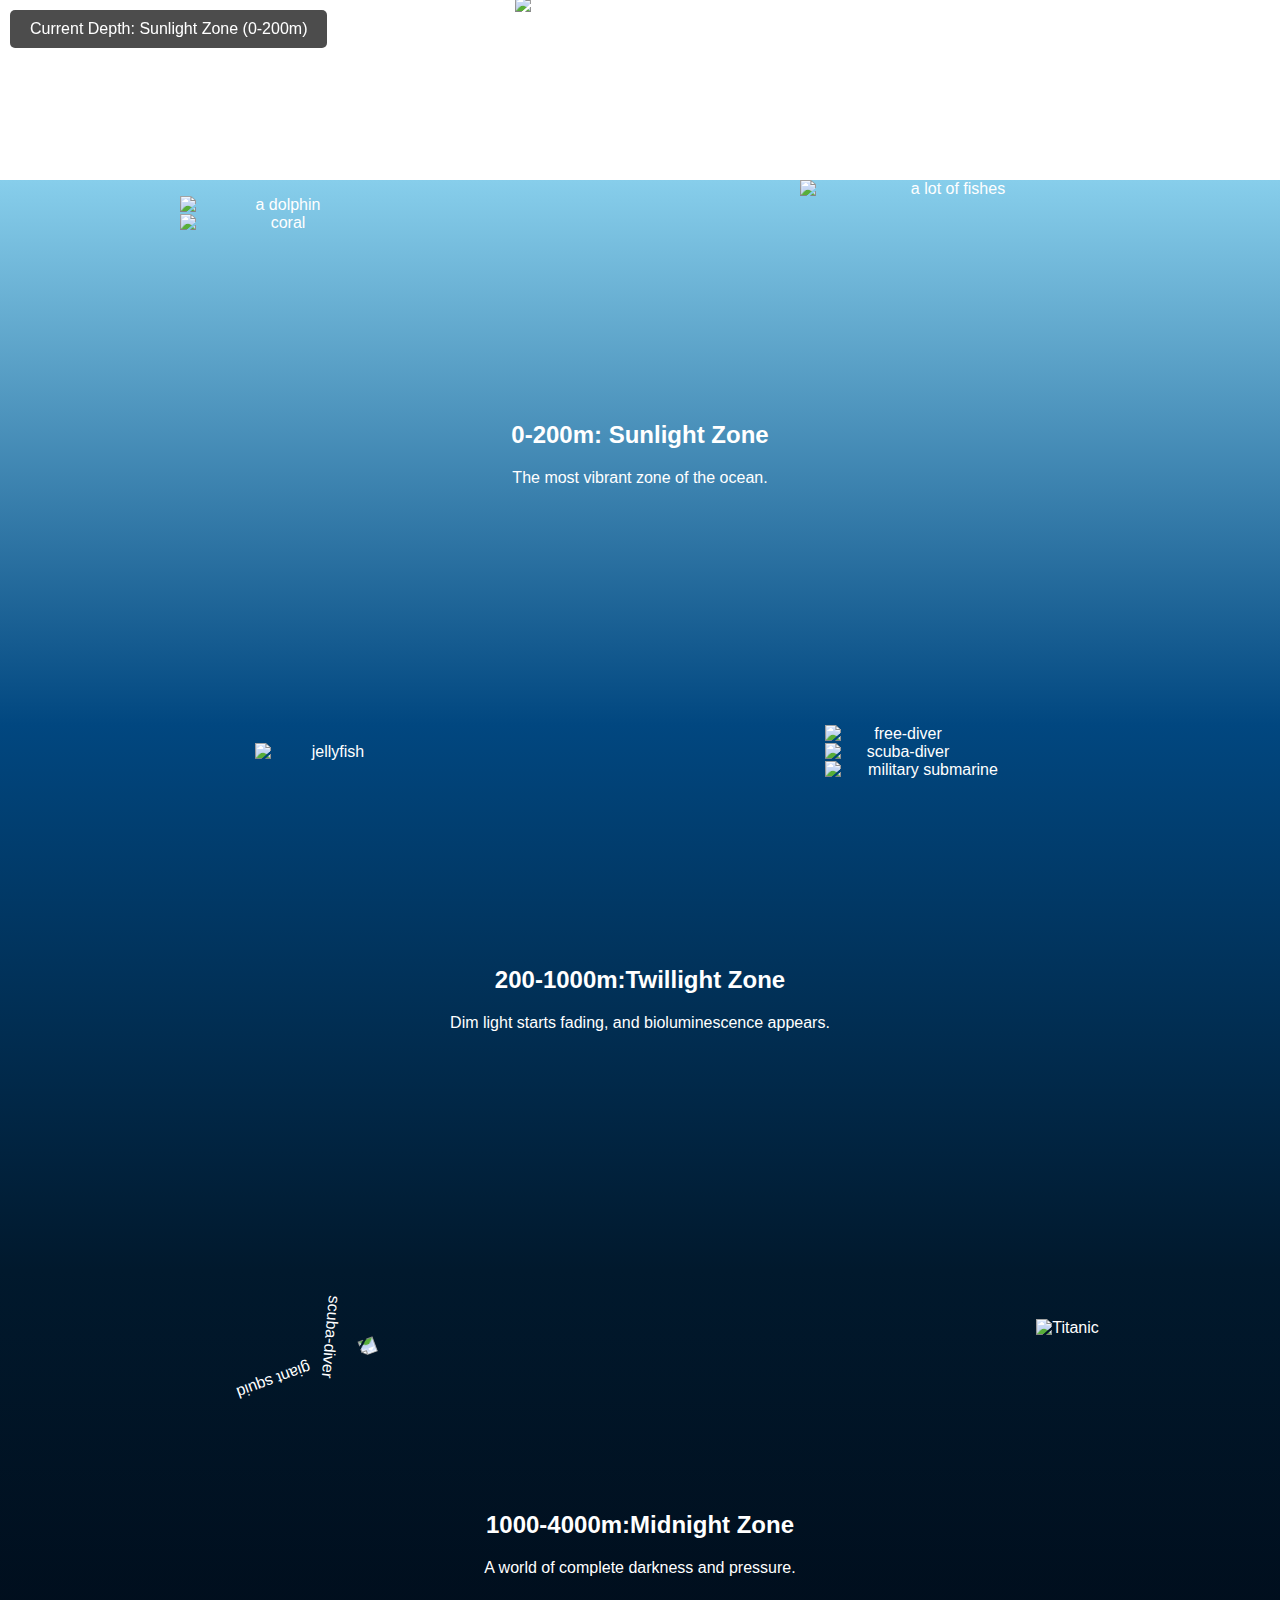
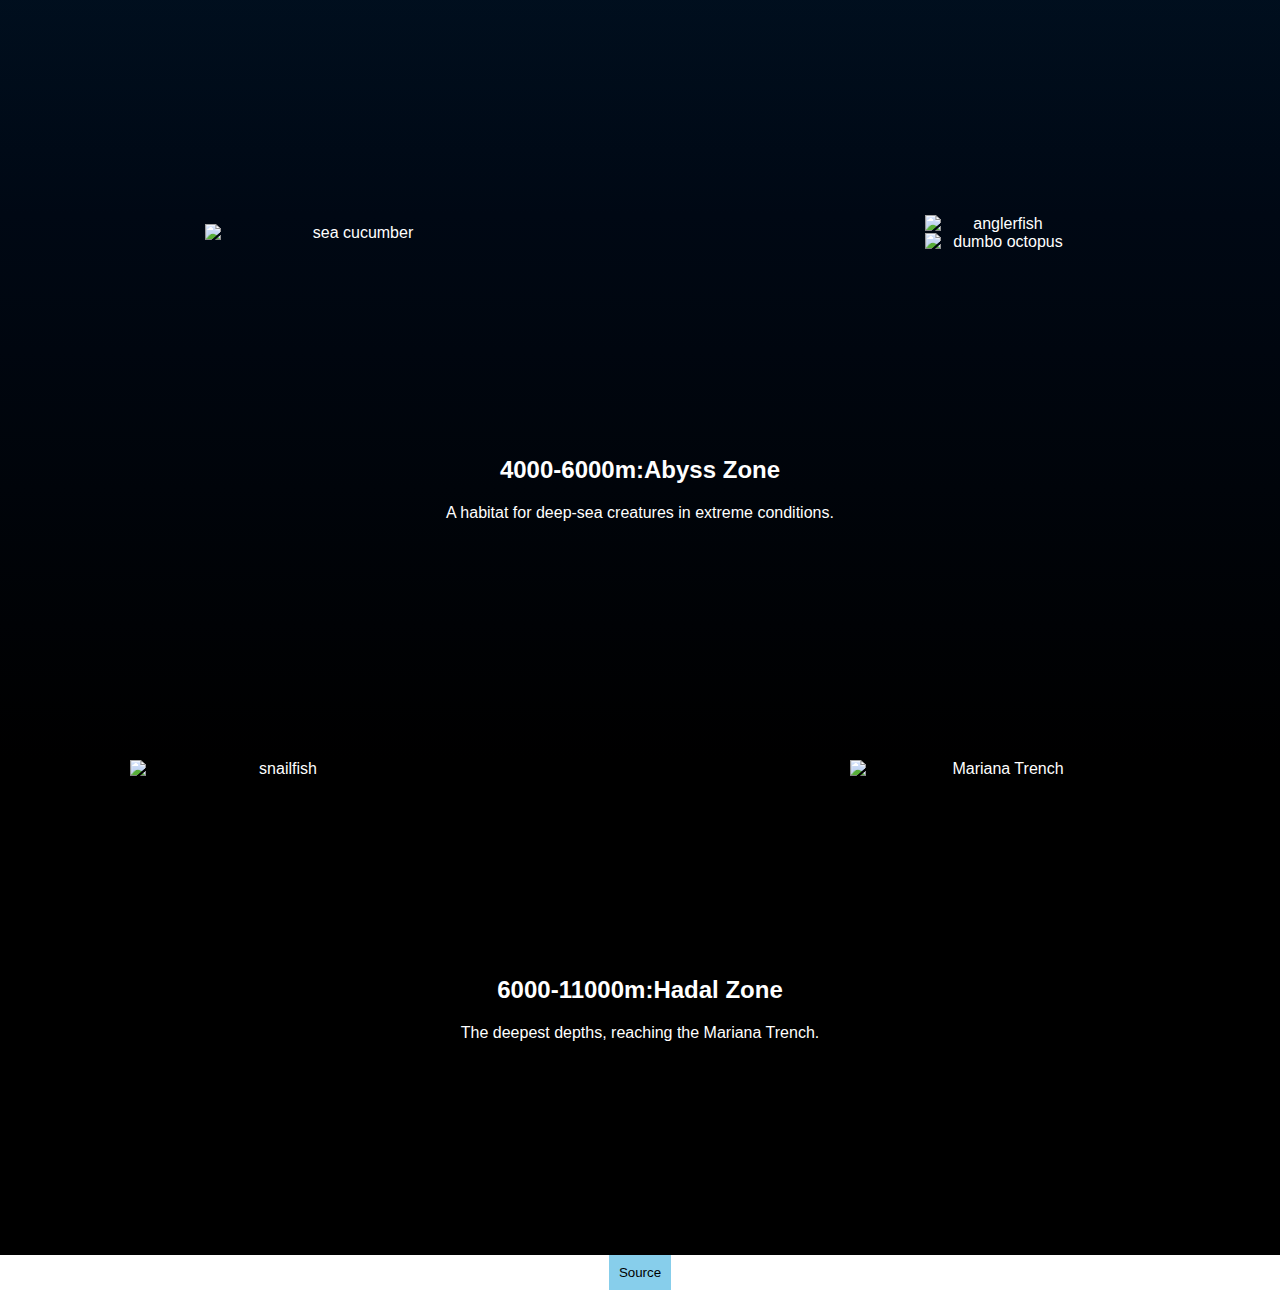
==== index.html @ 6492eb27 "Add files via upload" ====
<!DOCTYPE html>
<html>

<head>
    <meta name="viewport" content="width=device-width,initial-scale=1.0" />
    <link rel="stylesheet" href="styles.css">
    <title>Ocean Exploration</title>
    <!-- google font -->
    <link rel="preconnect" href="https://fonts.googleapis.com">
    <link rel="preconnect" href="https://fonts.gstatic.com" crossorigin>
    <link
        href="https://fonts.googleapis.com/css2?family=Cormorant+SC:wght@300;400;500;600;700&family=Girassol&family=Rye&display=swap"
        rel="stylesheet">
</head>

<body>
    <div id="current-depth">Current Depth: Sunlight Zone (0-200m)</div>
    <header class="header-container">
        <h1 class="rye-regular">Dive Deep! Start Ocean Exploration</h1>
        <img src="assets/ship.png" alt="ship" width="250px" height="250px" />
    </header>
    <section class="depth-section" id="sunlight-zone">
        <div class="image-container">
            <div class="sunlight-left">
                <div class="creature">
                    <img src="assets/dolphin.png" alt="a dolphin" class="side-image">
                    <span class="info">Dolphins live in the 0-200m sunlight zone because it's rich in food like fish and
                        squid, and they need to surface regularly to breathe.</span>
                </div>
                <div class="creature">
                    <img src="assets/coral.png" alt="coral" class="side-image">
                    <span class="info">Corals are living animals that build massive reefs, providing habitats for
                        thousands of marine species and protecting coastlines from erosion.</span>
                </div>
            </div>
            <div class="sunlight-right">
                <div class="creature">
                    <img id="fish" src="assets/fishes.png" alt="a lot of fishes" class="large-side-image">
                    <span class="info">Fish thrive in the sunlight zone because the abundant light supports rich
                        plankton growth, which forms the base of the marine food chain.</span>
                </div>
            </div>
        </div>
        <div class="text-container">
            <h2>0-200m: Sunlight Zone</h2>
            <p>The most vibrant zone of the ocean.</p>
        </div>
    </section>

    <section class="depth-section" id="twilight-zone">
        <div class="image-container">
            <div class="twilight-left">
                <div class="creature">
                    <img src="assets/jelly fish.png" alt="jellyfish" class="two-side-image">
                    <span class="info">Jellyfish in the twilight zone glow with bioluminescence to communicate, attract
                        prey, or deter predators in the dim depths.</span>
                </div>
            </div>
            <div class="twilight-right">
                <div class="creature">
                    <img src="assets/free-dive.png" alt="free-diver" class="two-side-image">
                    <!-- onclick=...(this) and data type learned from ChatGPT -->
                    <button onclick="openModal(this)" class="openModal-two" data-type="free-dive">Click me!</button>
                </div>
                <div class="creature">
                    <img src="assets/scuba.png" alt="scuba-diver" class="two-side-image">
                    <button onclick="openModal(this)" class="openModal-two" data-type="scuba-dive">Click me!</button>
                </div>

                <div class="creature">
                    <img src="assets/submarine.png" alt="military submarine" class="side-image">
                    <span class="info">Military submarines, like the Russian Typhoon-class, can dive to incredible
                        depths of up to 900 meters, allowing them to operate stealthily in the ocean.
                    </span>
                </div>
            </div>
        </div>
        <div class="text-container">
            <h2>200-1000m:Twillight Zone</h2>
            <p>Dim light starts fading, and bioluminescence appears.</p>
        </div>
    </section>

    <div id="sharedModal" class="modalBackground">
        <div class="modal">
            <div class="modalHeader">
                <button onclick="closeModal()" class="closeButton">X</button>
            </div>
            <div class="modalContent">
                <h3 id="modalTitle">Title</h3>
                <p id="modalText">Content.</p>
                <img id="modalImage" src="" alt="" style="width: 100%; height: auto;">
            </div>
        </div>
    </div>

    <section class="depth-section" id="midnight-zone">
        <div class="image-container">
            <div class="midnight-left">
                <div class="creature">
                    <img id="whale" src="assets/whale.webp" alt="scuba-diver" class="large-side-image">
                    <span class="info">Sperm whales are the deepest-diving marine mammals, capable of reaching depths
                        over 2,000 meters in search of their favorite prey, giant squid.</span>
                </div>
                <div class="creature">
                    <img id="squid" src="assets/squid.png" alt="giant squid" class="side-image">
                    <span class="info">The elusive giant squid uses its massive eyes—up to 10 inches in diameter—to
                        detect faint light and spot prey in the deep ocean.
                    </span>
                </div>
            </div>
            <div class="midnight-right">
                <div class="creature">
                    <div id="titanic-container">
                        <img id="titanic" src="assets/titanic.png" alt="Titanic" class="large-side-image">
                        <div class="hover-slideshow">
                            <span class="slideshow-text">Discover Titanic!</span>
                            <div class="hover-slideshow">
                                <div class="slide">
                                    <img src="assets/Titanic-neww.png" alt="Titanic real photo">
                                </div>
                                <div class="slide">
                                    <img src="assets/Titanic_wreck.jpg" alt="Titanic wreck 1">
                                </div>
                                <div class="slide">
                                    <img src="assets/Titanic_wreck_2.png" alt="Titanic wreck 2">
                                </div>
                            </div>
                        </div>
                    </div>
                </div>
            </div>
            <div class="text-container">
                <h2>1000-4000m:Midnight Zone</h2>
                <p>A world of complete darkness and pressure.</p>
            </div>
    </section>

    <section class="depth-section" id="abyss-zone">
        <div class="image-container">
            <div class="abyss-left">
                <div class="creature">
                    <img src="assets/sea cucumber.png" alt="sea cucumber" class="large-side-image">
                    <span class="info">Sea cucumbers act as the “vacuum cleaners” of the ocean floor, recycling
                        nutrients by breaking down organic material.</span>
                </div>
            </div>
            <div class="abyss-right">
                <div class="creature">
                    <img src="assets/anglerfish.png" alt="anglerfish" class="two-side-image">
                    <span class="info">The female anglerfish uses a glowing bioluminescent lure on its head to attract
                        prey in the pitch-black depths of the ocean.</span>
                </div>
                <div class="creature">
                    <img id="octopus" src="assets/octopus.png" alt="dumbo octopus" class="two-side-image">
                    <span class="info">The Dumbo Octopus flaps its ear-like fins to glide gracefully through the abyssal
                        zone, thriving at depths of up to 6,000 meters!
                    </span>
                </div>
            </div>
        </div>
        <div class="text-container">
            <h2>4000-6000m:Abyss Zone</h2>
            <p>A habitat for deep-sea creatures in extreme conditions.</p>
        </div>

    </section>

    <section class="depth-section" id="hadal-zone">
        <div class="image-container">
            <div class="hadal-left">
                <div class="creature">
                    <img src="assets/snailfish.png" alt="snailfish" class="large-side-image">
                    <span class="info">Snailfish are the deepest-living fish. Their delicate, jelly-like bodies are
                        adapted to survive immense pressures
                        that would crush most animals.</span>
                </div>
            </div>
            <div class="hadal-right">
                <div class="creature">
                    <img src="assets/trench.png" alt="Mariana Trench" class="large-side-image">
                    <span class="info">The Mariana Trench is the deepest trench in the world, reaching 10,994 meters at
                        Challenger Deep.
                    </span>
                </div>
            </div>
        </div>
        <div class="text-container">
            <h2>6000-11000m:Hadal Zone</h2>
            <p>The deepest depths, reaching the Mariana Trench.</p>
        </div>
    </section>
    <footer>
        <button onclick="openSourceModal()" class="openModal-source">Source</button>
        <div id="sourceModal" class="modalBackground">
            <div class="modal">
                <div class="modalHeader">
                    <button onclick="closeModaltwo()" class="closeButton">X</button>
                </div>
                <div class="modalContent">
                    <h2>Citation</h2>
                    <ul>
                        <li>Text and data source: All text on this webpage was generated by the ChatGPT
                            generative AI chatbot.
                            All facts and data were verified through independent research.</li>
                        <li>Image source:<ul>
                                <li>ship:NicePNG</li>
                                <li>dolphin:Clipart Library</li>
                                <li>coral:Pngtree</li>
                                <li>a bunch of small fish:pikbest</li>
                                <li>jellyfish:Vecteezy</li>
                                <li>free-diver:pikbest</li>
                                <li>Herbert Nitsch:ModelsForDivers</li>
                                <li>scuba-diver:Pngtree</li>
                                <li>Ahmed-Gabr:Scuba Diving International</li>
                                <li>submarine:PNGimg</li>
                                <li>whale:Adobe Stock</li>
                                <li>squid:DeviantArt</li>
                                <li>Titanic:CleanPNG</li>
                                <li>Titanic slideshow:1.WikiPedia 2.WikiPedia 3.BBC</li>
                                <li>sea cucumber:Adobe Stock</li>
                                <li>anglerfish:ShutterStock</li>
                                <li>octopus:DevianArt</li>
                                <li>snailfish:illustAC</li>
                                <li>Mariana trench:Freepik</li>
                            </ul>
                        </li>
                    </ul>
                </div>
            </div>
        </div>
    </footer>
    <script src="scripts.js"></script>

</body>
---- styles.css ----
body {
    font-family: 'Gill Sans', 'Gill Sans MT', Calibri, 'Trebuchet MS', sans-serif;
    margin: 0;
    padding: 0;
    color: white;
}

header {
    height: 20vh;
    background-color: #ffffff;
    display: flex;
    flex-direction: column;
    justify-content: center;
    align-items: center;
    text-align: center;
}

header h1 {
    color: black;
    margin-bottom: 0;
}


/* google font */
.rye-regular {
    font-family: "Rye", serif;
    font-weight: 400;
    font-style: normal;
}

#current-depth {
    position: fixed;
    top: 10px;
    left: 10px;
    background: rgba(0, 0, 0, 0.7);
    color: white;
    padding: 10px 20px;
    border-radius: 5px;
    z-index: 1000;
}

.depth-section {
    position: relative;
    z-index: 1;
    height: 55vh;
    display: flex;
    flex-direction: column;
    justify-content: space-between;
    align-items: center;
    text-align: center;
    overflow: hidden;
}

#sunlight-zone {
    background: linear-gradient(to bottom, #87CEEB, #014780);
}

#twilight-zone {
    background: linear-gradient(to bottom, #014780, #01192d);
}

#midnight-zone {
    background: linear-gradient(to bottom, #01192d, #000814);
}

#abyss-zone {
    background: linear-gradient(to bottom, #000814, #000000);
}

#hadal-zone {
    background-color: #000000;
}


.image-container {
    position: static;
    display: flex;
    justify-content: space-around;
    align-items: center;
    gap: 20px;
    flex-wrap: wrap;
    z-index: auto;
}


.sunlight-left,
.twilight-left,
.midnight-left,
.abyss-left,
.hadal-left {
    display: flex;
    flex-direction: column;
    margin-right: 400px;
}

.side-image {
    width: 200px;
    height: auto;
    position: relative;
}

.two-side-image {
    width: 150px;
    height: auto;
    position: relative;
}

.large-side-image {
    width: 300px;
    height: auto;
    position: relative;
}

.large-large-side-image {
    width: auto;
    height: 400px;
    position: relative;
}

/* the "transform" property learned from ChatGPT */
.text-container {
    position: absolute;
    top: 50%;
    left: 50%;
    transform: translate(-50%, -50%);
    text-align: center;
    z-index: 100;
}

.creature {
    position: relative;
    display: flex;
    flex-direction: column;
    z-index: auto;
}

/* the transition property learned from ChatGPT */
.info {
    visibility: hidden;
    background-color: rgba(0, 0, 0, 0.8);
    color: white;
    text-align: center;
    padding: 5px;
    border-radius: 5px;
    position: absolute;
    top: 50%;
    left: 50%;
    transform: translate(-50%, -50%);
    width: 150px;
    z-index: 9999 !important;
    opacity: 0;
    transition: opacity 0.3s;
}

/* the hover effect learned from ChatGPT */
.creature:hover .info {
    visibility: visible;
    opacity: 1;
}


#abyss-zone,
#midnight-zone,
#twilight-zone,
#sunlight-zone {
    padding-bottom: 50px;
}

#fish {
    margin-bottom: 50px;
}

#squid {
    margin-top: 30px;
    transform: rotate(160deg)
}

#whale {
    margin-top: 50px;
    transform: rotate(95deg);

}

#titanic {
    margin-left: 50px;
}


#titanic-container {
    position: relative;
    z-index: 200;
    margin-left: 85px;
}


.hover-slideshow {
    position: absolute;
    top: 0;
    left: 0;
    width: 100%;
    height: 100%;
    display: none;
    z-index: 10;
}



.slide {
    position: absolute;
    width: 100%;
    height: 100%;
    top: 0;
    left: 0;
    opacity: 0;
    transition: opacity 1s ease-in-out;
}

.slide img {
    width: 100%;
    height: 100%;
    object-fit: cover;
}

.slideshow-text {
    position: absolute;
    top: -30px;
    display: flex;
    justify-content: center;
    color: white;
    background: rgba(0, 0, 0, 0.7);
    padding: 5px 10px;
    border-radius: 5px;
    opacity: 0;
    visibility: hidden;
    transition: opacity 0.2s ease-in-out;
}

/* the hover slideshow effect learned from ChatGPT */
#titanic-container:hover .hover-slideshow {
    opacity: 1;
    visibility: visible;
    transition-delay: 0s;
    display: block;
}

#titanic-container:hover .slideshow-text {
    opacity: 1;
    visibility: visible;
    transition-delay: 0s;
}

footer {
    color: black;
    text-align: center;
}

button {
    background: none;
    border: none;
    cursor: pointer;
}

.openModal-source {
    background-color: skyblue;
    padding: 10px;
}


.openModal-two {
    visibility: hidden;
    position: absolute;
    top: 50%;
    left: 50%;
    transform: translate(-50%, -50%);
    padding: 10px 20px;
    background-color: rgba(0, 0, 0, 0.7);
    color: white;
    border: none;
    border-radius: 5px;
    cursor: pointer;
    font-size: 16px;
    text-align: center;
    transition: background-color 0.3s ease, transform 0.2s ease;
    z-index: 300;
}

.modalBackground {
    display: none;
    background-color: rgba(0, 0, 0, .65);
    position: fixed;
    top: 0;
    left: 0;
    bottom: 0;
    right: 0;
    justify-content: center;
    align-items: center;
    z-index: 1000;
}

.modal {
    background-color: white;
    width: 500px;
    height: 400px;
    z-index: 10000000;
    overflow-y: auto;
    position: fixed;

}

.modalHeader {
    display: flex;
    justify-content: end;
}

.closeButton {
    margin: 10px 20px;
    font-size: 24px;

}

/* transform property here learned from ChatGPT */
.creature:hover .openModal-two {
    visibility: visible;
    opacity: 1;
    background-color: rgba(255, 255, 255, 0.8);
    color: black;
    transform: translate(-50%, -50%) scale(1.1);
}

#sharedModal {
    color: black;
    text-align: center;
}

.modalContent h2 {
    text-align: center;
}

.modalContent ul {
    text-align: left;
}

@media (max-width: 935px) {

    #titanic {
        width: 200px;
    }

    #squid {
        width: 140px;
    }

    .sunlight-left {
        margin-right: 180px;
    }
}

@media (max-width: 870px) {

    .sunlight-left,
    .twilight-left,
    .midnight-left,
    .abyss-left,
    .hadal-left {
        margin-right: 180px;
    }

    .large-side-image {
        width: 200px;
    }
}

@media (max-width: 1145px) {

    .midnight-left,
    .hadal-left {
        margin-right: 150px;
    }

    .hadal-left {
        margin-bottom: 100px;
    }
}

@media (max-width: 620px) {


    .side-image {
        width: 150px;
    }

    .large-large-side-image {
        width: 150px;
    }
}

@media (max-width: 550px) {
    .modal {
        width: 90%;
        max-width: 290px;
        height: auto;
        max-height: 60%;
        padding: 10px;
        overflow: auto;
    }

    .closeButton {
        font-size: 20px;
    }

    .depth-section {
        height: 70vh;
    }

    .abyss-left {
        margin-bottom: 110px;
    }

    #abyss-zone {
        padding-bottom: 60px;
    }

}

@media (max-width: 370px) {

    .midnight-left,
    .hadal-left,
    .abyss-left {
        margin-right: 0;
    }


    .sunlight-left {
        margin-bottom: 70px;
    }

    .twilight-left {
        margin-right: 50px;
    }

    .hadal-left {
        margin-bottom: 200px;
    }

    .sunlight-left {
        margin-right: 50px;
    }

    #octopus {
        width: 100px;
        height: auto;
    }

    .midnight-left {
        margin-bottom: 120px;
    }

    #titanic-container {
        margin-left: 0;
    }
}
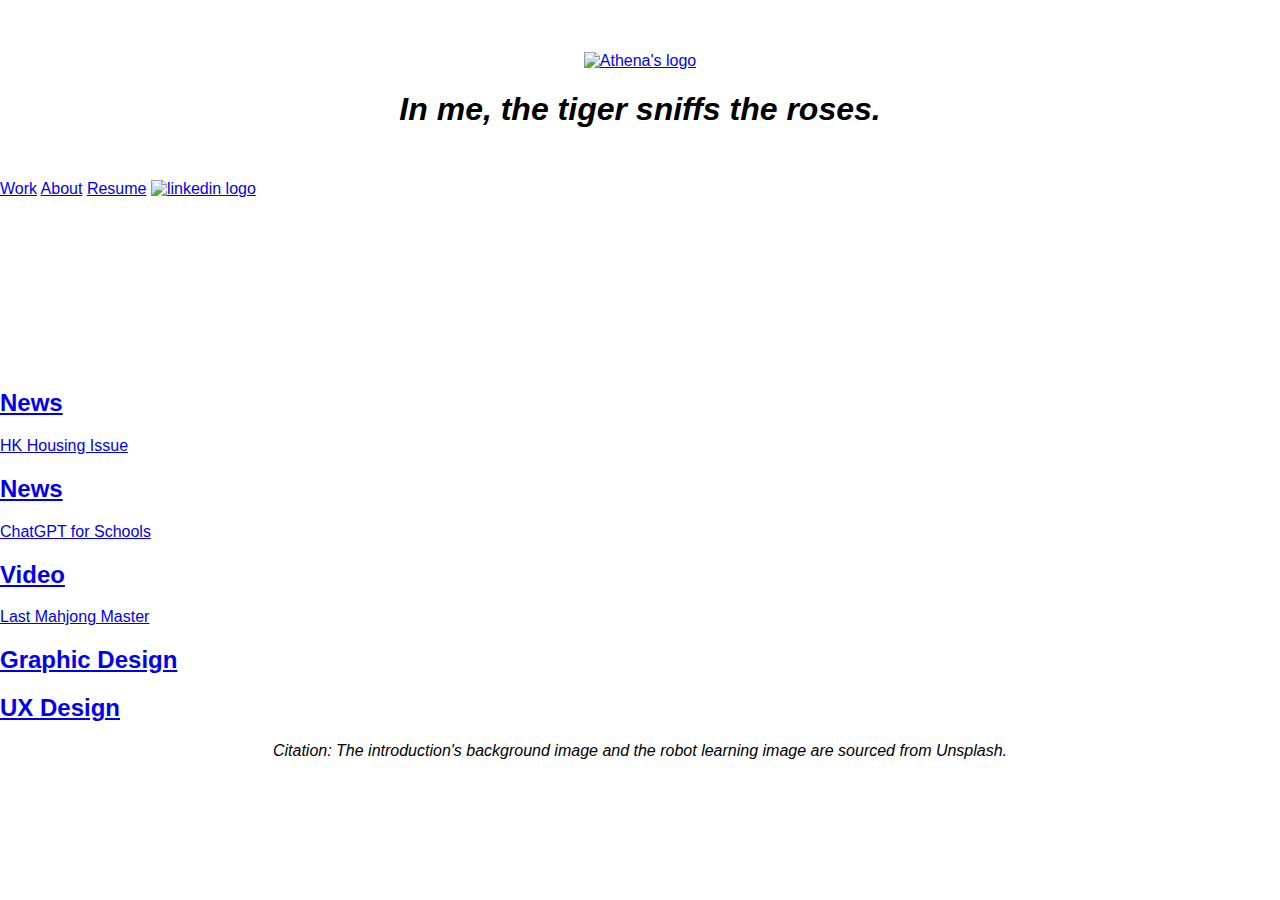
==== commit 0de620c3: "Add files via upload" ====
--- a/index.html
+++ b/index.html
@@ -4,232 +4,89 @@
 <head>
     <meta name="viewport" content="width=device-width,initial-scale=1.0" />
     <link rel="stylesheet" href="styles.css">
-    <title>Ocean Exploration</title>
+    <title>Athena Zhou Portfolio</title>
     <!-- google font -->
     <link rel="preconnect" href="https://fonts.googleapis.com">
     <link rel="preconnect" href="https://fonts.gstatic.com" crossorigin>
-    <link
-        href="https://fonts.googleapis.com/css2?family=Cormorant+SC:wght@300;400;500;600;700&family=Girassol&family=Rye&display=swap"
+    <link href="https://fonts.googleapis.com/css2?family=Cormorant+SC:wght@300;400;500;600;700&display=swap"
         rel="stylesheet">
 </head>
 
 <body>
-    <div id="current-depth">Current Depth: Sunlight Zone (0-200m)</div>
-    <header class="header-container">
-        <h1 class="rye-regular">Dive Deep! Start Ocean Exploration</h1>
-        <img src="assets/ship.png" alt="ship" width="250px" height="250px" />
+    <header>
+        <section class="tagline">
+            <a href="./index.html">
+                <img class="logo" src="assets/personal logo.png" alt="Athena's logo" />
+            </a>
+            <h1><i>In me, the tiger sniffs the roses.</i></h1>
+        </section>
     </header>
-    <section class="depth-section" id="sunlight-zone">
-        <div class="image-container">
-            <div class="sunlight-left">
-                <div class="creature">
-                    <img src="assets/dolphin.png" alt="a dolphin" class="side-image">
-                    <span class="info">Dolphins live in the 0-200m sunlight zone because it's rich in food like fish and
-                        squid, and they need to surface regularly to breathe.</span>
-                </div>
-                <div class="creature">
-                    <img src="assets/coral.png" alt="coral" class="side-image">
-                    <span class="info">Corals are living animals that build massive reefs, providing habitats for
-                        thousands of marine species and protecting coastlines from erosion.</span>
-                </div>
-            </div>
-            <div class="sunlight-right">
-                <div class="creature">
-                    <img id="fish" src="assets/fishes.png" alt="a lot of fishes" class="large-side-image">
-                    <span class="info">Fish thrive in the sunlight zone because the abundant light supports rich
-                        plankton growth, which forms the base of the marine food chain.</span>
-                </div>
+    <nav>
+        <a href="./index.html">Work</a>
+        <a href="./about.html">About</a>
+        <a href="assets/Athena Zhou CV.pdf" download target="_blank">Resume</a>
+        <a href="https://www.linkedin.com/in/athena-z-657062338/" target="_blank">
+            <img class="linkedin" src="assets/linkedin 2.png" alt="linkedin logo" />
+        </a>
+    </nav>
+
+    <main>
+        <div class="parallax">
+            <div class="intro">
+                <h1>Hi! I'm Athena Zhou,a journalism student based in Hong Kong. <br /><br />With a passion for
+                    storytelling,design,and filmmaking,<br /> I'm driven to create works
+                    that leave an impact.</h1>
             </div>
         </div>
-        <div class="text-container">
-            <h2>0-200m: Sunlight Zone</h2>
-            <p>The most vibrant zone of the ocean.</p>
-        </div>
-    </section>
-
-    <section class="depth-section" id="twilight-zone">
-        <div class="image-container">
-            <div class="twilight-left">
-                <div class="creature">
-                    <img src="assets/jelly fish.png" alt="jellyfish" class="two-side-image">
-                    <span class="info">Jellyfish in the twilight zone glow with bioluminescence to communicate, attract
-                        prey, or deter predators in the dim depths.</span>
-                </div>
-            </div>
-            <div class="twilight-right">
-                <div class="creature">
-                    <img src="assets/free-dive.png" alt="free-diver" class="two-side-image">
-                    <!-- onclick=...(this) and data type learned from ChatGPT -->
-                    <button onclick="openModal(this)" class="openModal-two" data-type="free-dive">Click me!</button>
-                </div>
-                <div class="creature">
-                    <img src="assets/scuba.png" alt="scuba-diver" class="two-side-image">
-                    <button onclick="openModal(this)" class="openModal-two" data-type="scuba-dive">Click me!</button>
-                </div>
-
-                <div class="creature">
-                    <img src="assets/submarine.png" alt="military submarine" class="side-image">
-                    <span class="info">Military submarines, like the Russian Typhoon-class, can dive to incredible
-                        depths of up to 900 meters, allowing them to operate stealthily in the ocean.
-                    </span>
-                </div>
-            </div>
-        </div>
-        <div class="text-container">
-            <h2>200-1000m:Twillight Zone</h2>
-            <p>Dim light starts fading, and bioluminescence appears.</p>
-        </div>
-    </section>
-
-    <div id="sharedModal" class="modalBackground">
-        <div class="modal">
-            <div class="modalHeader">
-                <button onclick="closeModal()" class="closeButton">X</button>
-            </div>
-            <div class="modalContent">
-                <h3 id="modalTitle">Title</h3>
-                <p id="modalText">Content.</p>
-                <img id="modalImage" src="" alt="" style="width: 100%; height: auto;">
-            </div>
-        </div>
-    </div>
-
-    <section class="depth-section" id="midnight-zone">
-        <div class="image-container">
-            <div class="midnight-left">
-                <div class="creature">
-                    <img id="whale" src="assets/whale.webp" alt="scuba-diver" class="large-side-image">
-                    <span class="info">Sperm whales are the deepest-diving marine mammals, capable of reaching depths
-                        over 2,000 meters in search of their favorite prey, giant squid.</span>
-                </div>
-                <div class="creature">
-                    <img id="squid" src="assets/squid.png" alt="giant squid" class="side-image">
-                    <span class="info">The elusive giant squid uses its massive eyes—up to 10 inches in diameter—to
-                        detect faint light and spot prey in the deep ocean.
-                    </span>
-                </div>
-            </div>
-            <div class="midnight-right">
-                <div class="creature">
-                    <div id="titanic-container">
-                        <img id="titanic" src="assets/titanic.png" alt="Titanic" class="large-side-image">
-                        <div class="hover-slideshow">
-                            <span class="slideshow-text">Discover Titanic!</span>
-                            <div class="hover-slideshow">
-                                <div class="slide">
-                                    <img src="assets/Titanic-neww.png" alt="Titanic real photo">
-                                </div>
-                                <div class="slide">
-                                    <img src="assets/Titanic_wreck.jpg" alt="Titanic wreck 1">
-                                </div>
-                                <div class="slide">
-                                    <img src="assets/Titanic_wreck_2.png" alt="Titanic wreck 2">
-                                </div>
-                            </div>
-                        </div>
+        <div class="work">
+            <a href="./project1.html">
+                <div class="grid" id="grid1">
+                    <div class="caption">
+                        <h2>News</h2>
+                        <p>HK Housing Issue</p>
                     </div>
                 </div>
-            </div>
-            <div class="text-container">
-                <h2>1000-4000m:Midnight Zone</h2>
-                <p>A world of complete darkness and pressure.</p>
-            </div>
-    </section>
+            </a>
+            <a href="./project2.html" id="a2">
+                <div class="grid" id="grid2">
+                    <div class="caption">
+                        <h2>News</h2>
+                        <p>ChatGPT for Schools</p>
+                    </div>
+                </div>
+            </a>
+            <a href="./project3.html">
+                <div class="grid" id="grid3">
+                    <div class="caption">
+                        <h2>Video</h2>
+                        <p>Last Mahjong Master</p>
+                    </div>
+                </div>
+            </a>
+        </div>
+        <div class="work2">
+            <a href="./project4.html">
+                <div class="grid" id="grid4">
+                    <div class="caption">
+                        <h2>Graphic Design</h2>
+                    </div>
+                </div>
+            </a>
+            <a href="./project5.html">
+                <div class="grid" id="grid5">
+                    <div class="caption">
+                        <h2>UX Design</h2>
+                    </div>
+                </div>
+            </a>
+        </div>
+    </main>
+    <footer>
+        <p><em>Citation: The introduction's background image and the robot learning image are sourced from
+                Unsplash.</em></p>
+    </footer>
 
-    <section class="depth-section" id="abyss-zone">
-        <div class="image-container">
-            <div class="abyss-left">
-                <div class="creature">
-                    <img src="assets/sea cucumber.png" alt="sea cucumber" class="large-side-image">
-                    <span class="info">Sea cucumbers act as the “vacuum cleaners” of the ocean floor, recycling
-                        nutrients by breaking down organic material.</span>
-                </div>
-            </div>
-            <div class="abyss-right">
-                <div class="creature">
-                    <img src="assets/anglerfish.png" alt="anglerfish" class="two-side-image">
-                    <span class="info">The female anglerfish uses a glowing bioluminescent lure on its head to attract
-                        prey in the pitch-black depths of the ocean.</span>
-                </div>
-                <div class="creature">
-                    <img id="octopus" src="assets/octopus.png" alt="dumbo octopus" class="two-side-image">
-                    <span class="info">The Dumbo Octopus flaps its ear-like fins to glide gracefully through the abyssal
-                        zone, thriving at depths of up to 6,000 meters!
-                    </span>
-                </div>
-            </div>
-        </div>
-        <div class="text-container">
-            <h2>4000-6000m:Abyss Zone</h2>
-            <p>A habitat for deep-sea creatures in extreme conditions.</p>
-        </div>
+    <script src="scripts.js"></script>
+</body>
 
-    </section>
-
-    <section class="depth-section" id="hadal-zone">
-        <div class="image-container">
-            <div class="hadal-left">
-                <div class="creature">
-                    <img src="assets/snailfish.png" alt="snailfish" class="large-side-image">
-                    <span class="info">Snailfish are the deepest-living fish. Their delicate, jelly-like bodies are
-                        adapted to survive immense pressures
-                        that would crush most animals.</span>
-                </div>
-            </div>
-            <div class="hadal-right">
-                <div class="creature">
-                    <img src="assets/trench.png" alt="Mariana Trench" class="large-side-image">
-                    <span class="info">The Mariana Trench is the deepest trench in the world, reaching 10,994 meters at
-                        Challenger Deep.
-                    </span>
-                </div>
-            </div>
-        </div>
-        <div class="text-container">
-            <h2>6000-11000m:Hadal Zone</h2>
-            <p>The deepest depths, reaching the Mariana Trench.</p>
-        </div>
-    </section>
-    <footer>
-        <button onclick="openSourceModal()" class="openModal-source">Source</button>
-        <div id="sourceModal" class="modalBackground">
-            <div class="modal">
-                <div class="modalHeader">
-                    <button onclick="closeModaltwo()" class="closeButton">X</button>
-                </div>
-                <div class="modalContent">
-                    <h2>Citation</h2>
-                    <ul>
-                        <li>Text and data source: All text on this webpage was generated by the ChatGPT
-                            generative AI chatbot.
-                            All facts and data were verified through independent research.</li>
-                        <li>Image source:<ul>
-                                <li>ship:NicePNG</li>
-                                <li>dolphin:Clipart Library</li>
-                                <li>coral:Pngtree</li>
-                                <li>a bunch of small fish:pikbest</li>
-                                <li>jellyfish:Vecteezy</li>
-                                <li>free-diver:pikbest</li>
-                                <li>Herbert Nitsch:ModelsForDivers</li>
-                                <li>scuba-diver:Pngtree</li>
-                                <li>Ahmed-Gabr:Scuba Diving International</li>
-                                <li>submarine:PNGimg</li>
-                                <li>whale:Adobe Stock</li>
-                                <li>squid:DeviantArt</li>
-                                <li>Titanic:CleanPNG</li>
-                                <li>Titanic slideshow:1.WikiPedia 2.WikiPedia 3.BBC</li>
-                                <li>sea cucumber:Adobe Stock</li>
-                                <li>anglerfish:ShutterStock</li>
-                                <li>octopus:DevianArt</li>
-                                <li>snailfish:illustAC</li>
-                                <li>Mariana trench:Freepik</li>
-                            </ul>
-                        </li>
-                    </ul>
-                </div>
-            </div>
-        </div>
-    </footer>
-    <script src="scripts.js"></script>
-
-</body>+</html>